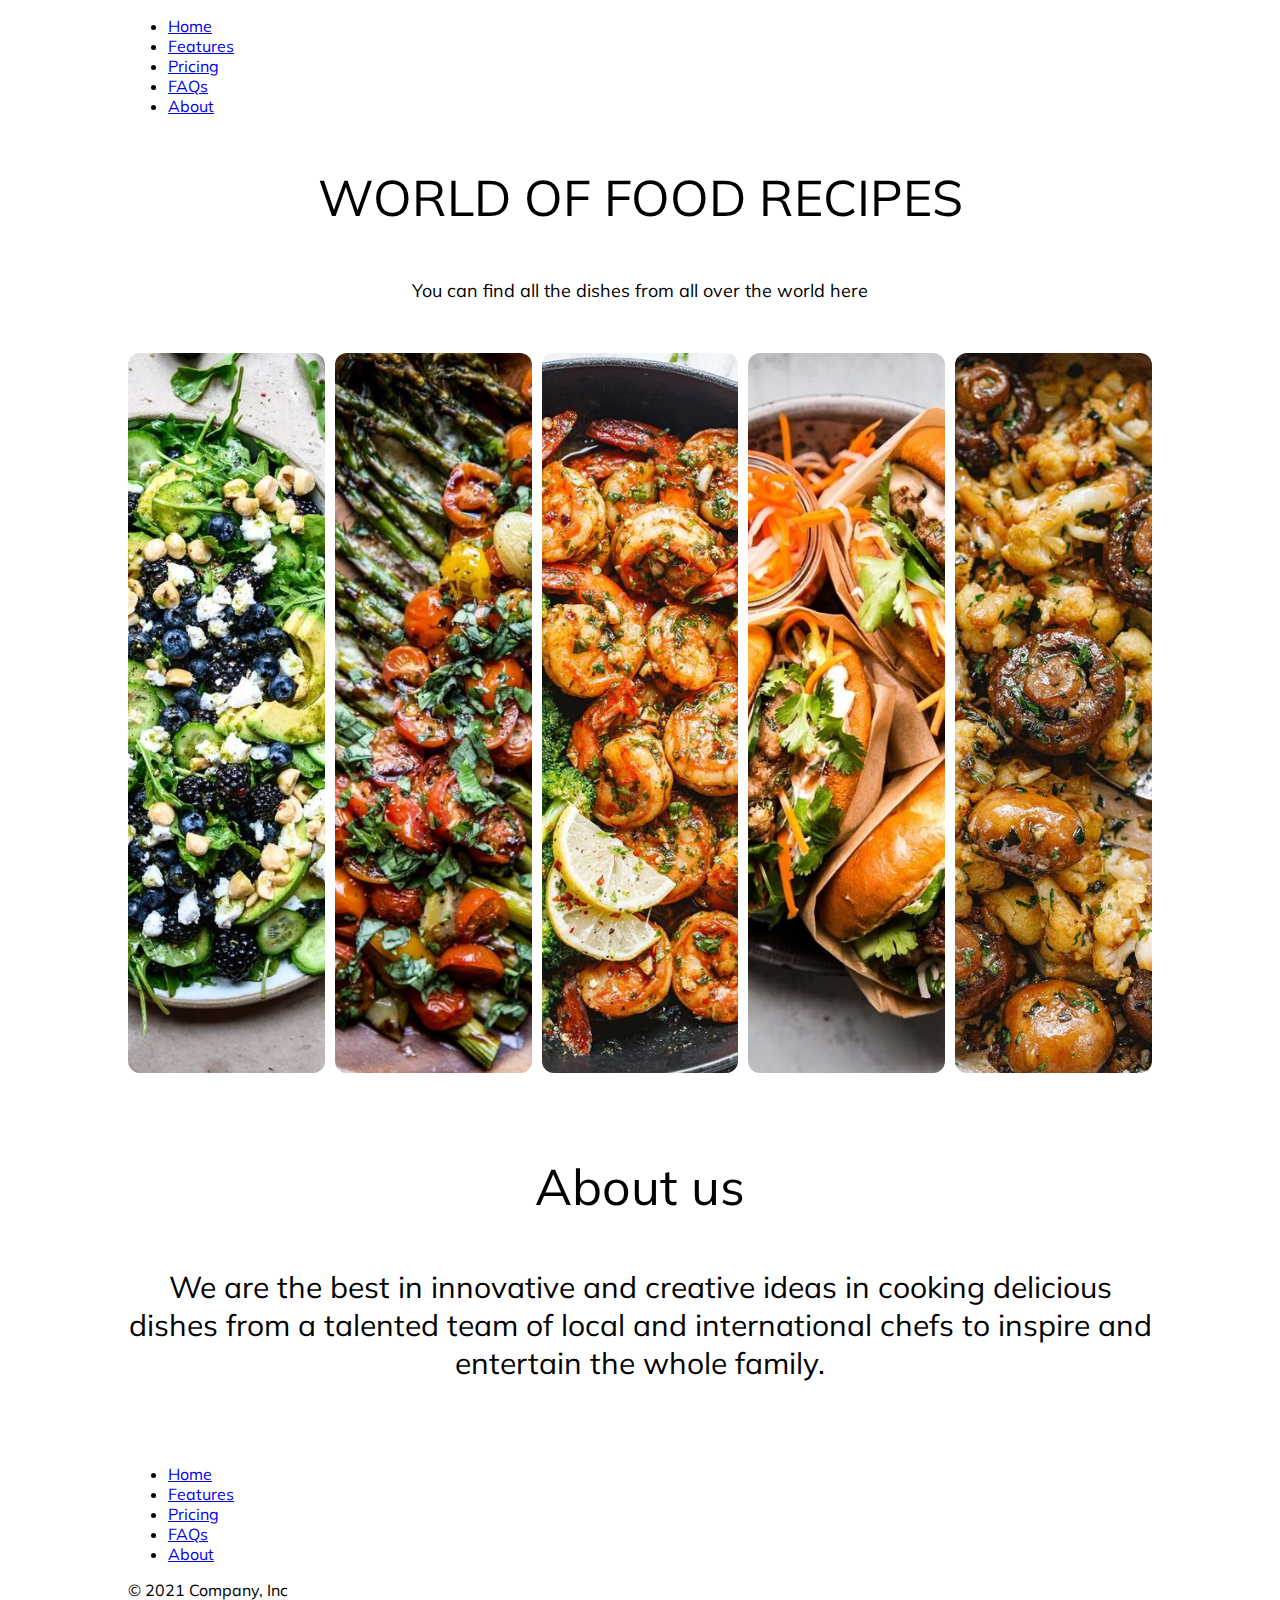
==== HTML/index.html @ 08d476f8 "change HTML file name" ====
<!DOCTYPE html>
<html lang="en">
<head>
    <meta charset="UTF-8">
    <meta http-equiv="X-UA-Compatible" content="IE=edge">
    <meta name="viewport" content="width=device-width, initial-scale=1.0">
    <link href="https://cdn.jsdelivr.net/npm/bootstrap@5.2.0-beta1/dist/css/bootstrap.min.css" rel="stylesheet" integrity="sha384-0evHe/X+R7YkIZDRvuzKMRqM+OrBnVFBL6DOitfPri4tjfHxaWutUpFmBp4vmVor" crossorigin="anonymous">
    <link rel="stylesheet" href ="/CSS/style.css">

    <title>Recipes</title>
</head>
<body>
    <nav class="nav justify-content-center ">
        <ul class="nav justify-content-center border-bottom pb-3 mb-3">
          <li class="nav-item"><a href="#" class="nav-link px-2 text-muted">Home</a></li>
          <li class="nav-item"><a href="#" class="nav-link px-2 text-muted">Features</a></li>
          <li class="nav-item"><a href="#" class="nav-link px-2 text-muted">Pricing</a></li>
          <li class="nav-item"><a href="#" class="nav-link px-2 text-muted">FAQs</a></li>
          <li class="nav-item"><a href="#" class="nav-link px-2 text-muted">About</a></li>
        </ul>
    </nav>

    <div id="mainText">
        <p>WORLD OF FOOD RECIPES </p>
        <p class="subtext">
            You can find all the dishes from all over the world here
        </p>
    </div>
  
    <div class="container ">
        <div class="panel" style="background-image: url('/Images/BlackberryAvocadoSalad.jpg')">
            <h3>Blackberry Avocado Salad</h3>
        </div>
        <div class="panel"
            style="background-image: url('/Images/CapreseRoastedAsparagus.jpg')">
            <h3>Caprese Roasted Asparagus</h3>
        </div>
        <div class="panel"
            style="background-image: url('/Images/GarlicButterShrimp.jpg')">
            <h3>Garlic Butter Shrimp</h3>
        </div>
        <div class="panel" style="background-image: url('/Images/PorkBurger.jpg')">
            <h3>Pork Burger</h3>
        </div>
        <div class="panel" style="background-image: url('/Images/GarlicMushrooms.jpg')">
            <h3>Garlic Mushrooms</h3>
        </div>
    </div>

    <div class="aboutUs">
        <p class="titles">About us</p>
        <p class="subtext2">We are the best in innovative and creative ideas in cooking delicious dishes from a talented team of local and international chefs to inspire and entertain the whole family.</p>
    </div>

    <footer class="py-3 my-4">
        <ul class="nav justify-content-center border-bottom pb-3 mb-3">
          <li class="nav-item"><a href="#" class="nav-link px-2 text-muted">Home</a></li>
          <li class="nav-item"><a href="#" class="nav-link px-2 text-muted">Features</a></li>
          <li class="nav-item"><a href="#" class="nav-link px-2 text-muted">Pricing</a></li>
          <li class="nav-item"><a href="#" class="nav-link px-2 text-muted">FAQs</a></li>
          <li class="nav-item"><a href="#" class="nav-link px-2 text-muted">About</a></li>
        </ul>
        <p class="text-center text-muted">© 2021 Company, Inc</p>
      </footer>
</body>
<script src="/JS/script.js"></script>
</html>
---- CSS/style.css ----
@import url('https://fonts.googleapis.com/css2?family=Mulish&display=swap');

* {
    box-sizing: border-box;
}

body {
    font-family: 'Mulish', sans-serif;
    margin-left: 10%;
    margin-right:10%;
    /* display: flex; */
    align-items: center;
    justify-content: center;
    height: 100vh;
    /* overflow: hidden; */
    background-color: white;
}

.container {
    display: flex;
    width: 100%;
    gap: 10px;
}
#mainText{
    text-align: center;
    font-size: 50px;
    font-family: 'Mulish', sans-serif;
    margin-top: 4%;
    margin-bottom: 5%;
}
.subtext{
    font-family: 'Mulish', sans-serif;
    font-size: 18px;
}
.aboutUs{
    text-align: center;
    margin-top: 8%;
    margin-bottom: 8%;
}
.titles{
    font-size:50px ;
}
.subtext2{
    font-size: 30px;
}


.panel {
    background-size: cover;
    background-position: center;
    background-repeat: no-repeat;
    height: 80vh;
    border-radius: 12px;
    cursor: pointer;
    flex: 0.5;
    color: #fff;
    transition: flex 0.75s ease-in;
    position: relative;
}

.panel h3 {
    font-size: 1.2rem;
    position: absolute;
    bottom: 20px;
    right: 20px;
    margin: 0;
    opacity: 0;
}

.panel.active {
    flex: 5;
}

.panel.active h3 {
    opacity: 1;
    transition: opacity 0.3s ease-in 0.4s;
}

@media(max-width: 600px) {
    .container {
        width: 100vw;
    }

    .panel:nth-of-type(4),
    .panel:nth-of-type(5) {
        display: none;
    }
    .subtext2{
        font-size: 20px;
    }
}
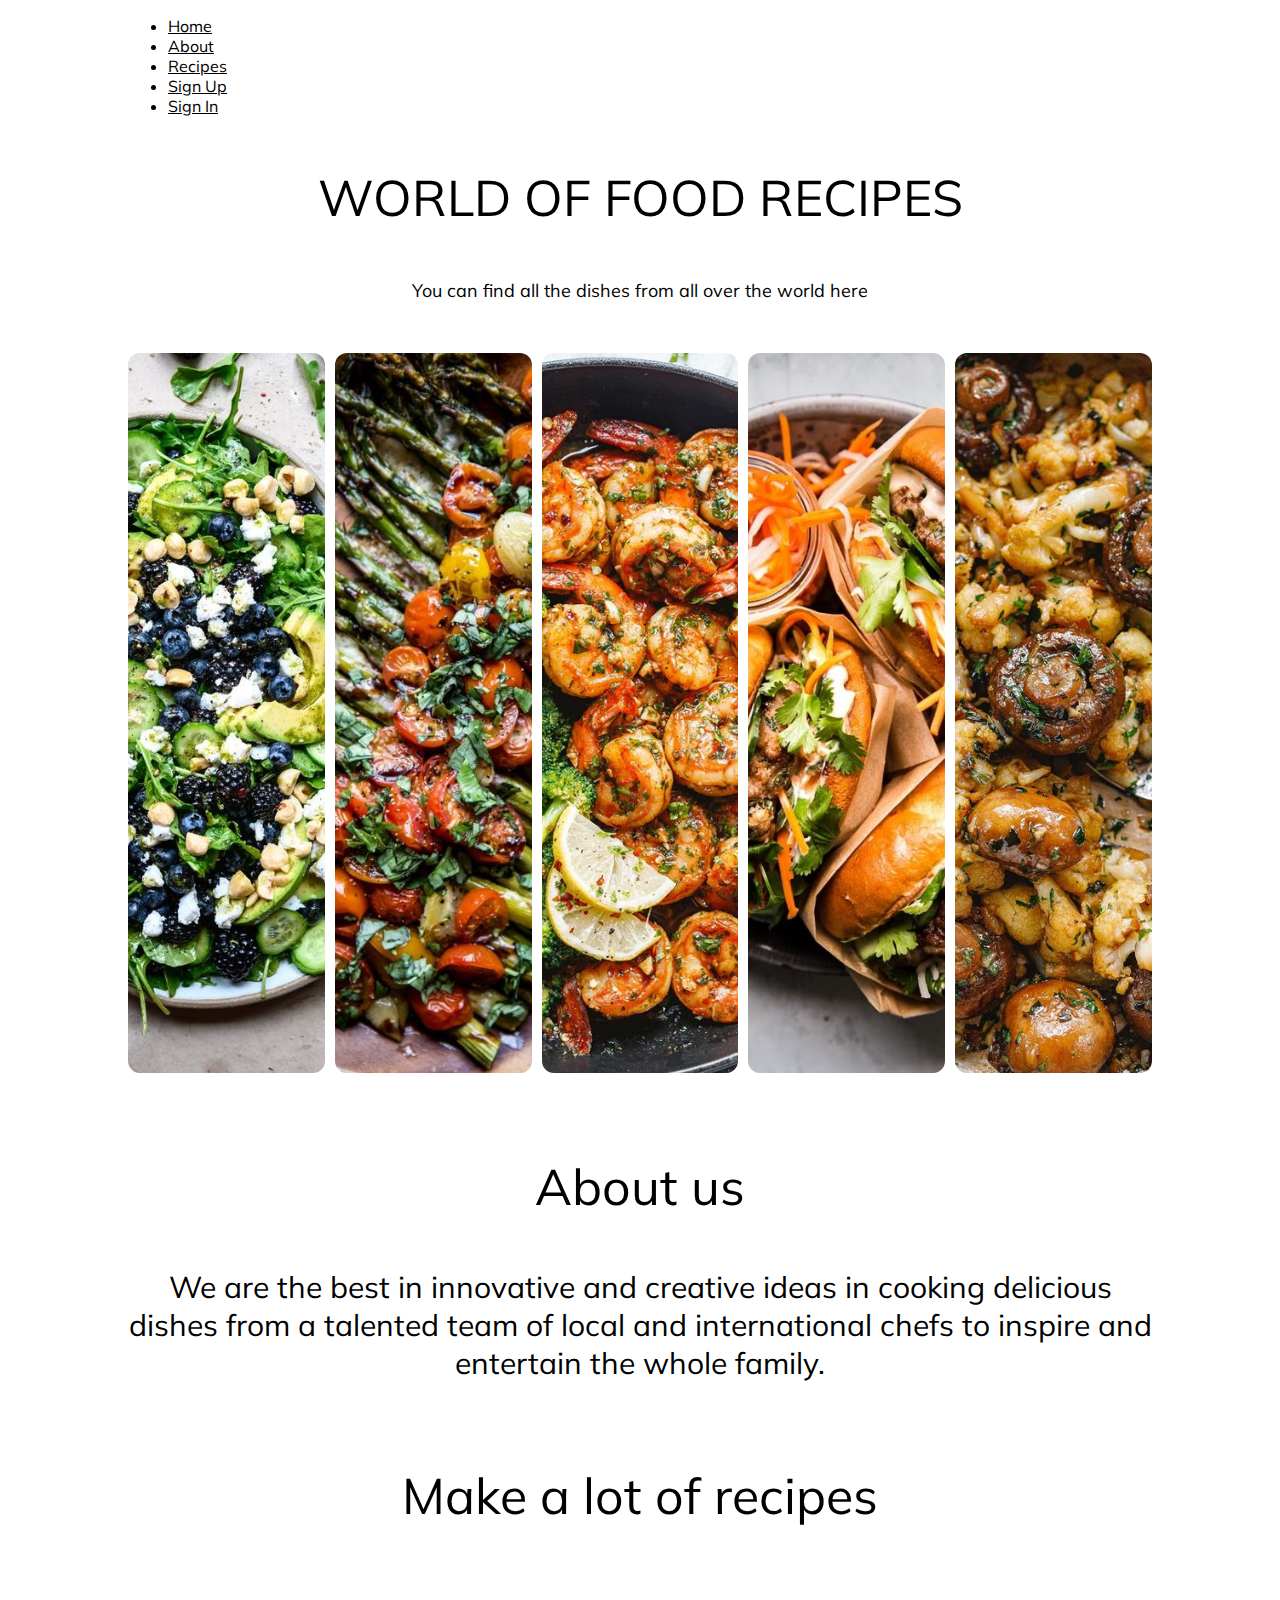
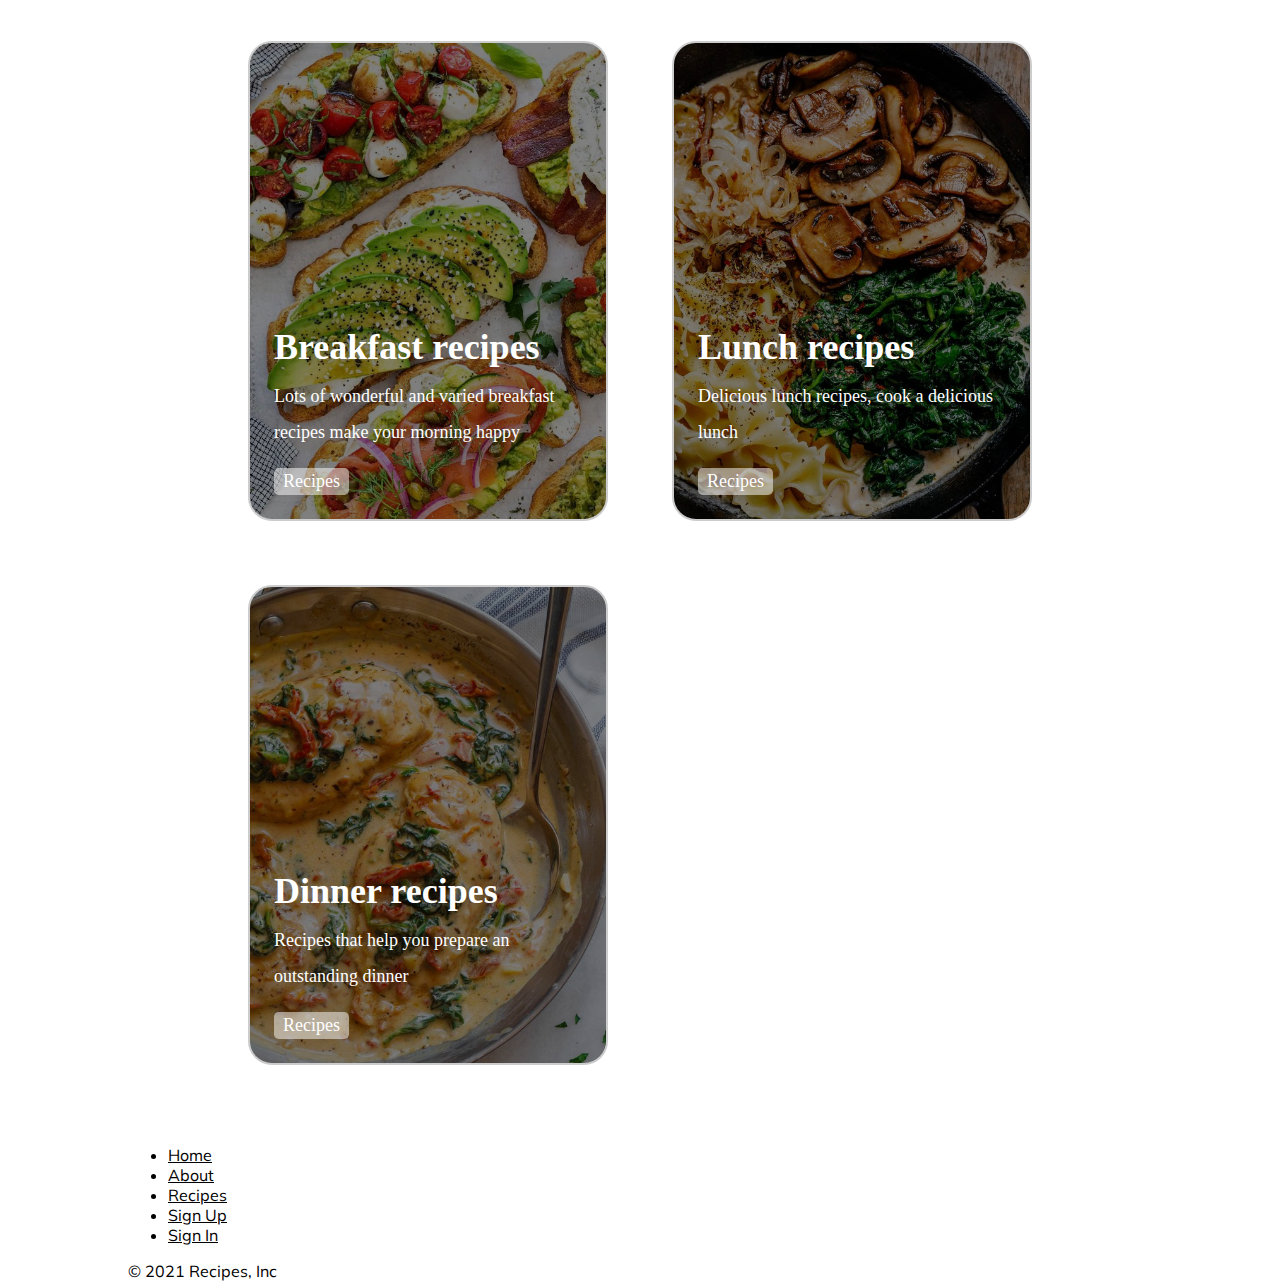
==== commit 4b77df6a: "Home page , Register page [Style has not been completed]" ====
--- a/HTML/index.html
+++ b/HTML/index.html
@@ -12,11 +12,11 @@
 <body>
     <nav class="nav justify-content-center ">
         <ul class="nav justify-content-center border-bottom pb-3 mb-3">
-          <li class="nav-item"><a href="#" class="nav-link px-2 text-muted">Home</a></li>
-          <li class="nav-item"><a href="#" class="nav-link px-2 text-muted">Features</a></li>
-          <li class="nav-item"><a href="#" class="nav-link px-2 text-muted">Pricing</a></li>
-          <li class="nav-item"><a href="#" class="nav-link px-2 text-muted">FAQs</a></li>
+          <li class="nav-item"><a href="/HTML/index.html" class="nav-link px-2 text-muted">Home</a></li>
           <li class="nav-item"><a href="#" class="nav-link px-2 text-muted">About</a></li>
+          <li class="nav-item"><a href="#" class="nav-link px-2 text-muted">Recipes</a></li>
+          <li class="nav-item"><a href="/HTML/register.html" class="nav-link px-2 text-muted">Sign Up</a></li>
+          <li class="nav-item"><a href="#" class="nav-link px-2 text-muted">Sign In</a></li>
         </ul>
     </nav>
 
@@ -52,15 +52,60 @@
         <p class="subtext2">We are the best in innovative and creative ideas in cooking delicious dishes from a talented team of local and international chefs to inspire and entertain the whole family.</p>
     </div>
 
+ 
+        <p class="titles">Make a lot of recipes</p>
+ 
+      <section class="cards-wrapper">
+
+        <div class="card-grid-space">
+          <a class="card" href="https://codetheweb.blog/2017/10/06/html-syntax/" style="--bg-img: url(/Images/AvocadoToast.jpg)">
+            <div>
+              <h1>Breakfast recipes</h1>
+              <p>Lots of wonderful and varied breakfast recipes make your morning happy</p>
+              <div class="tags">
+                <div class="tag">Recipes</div>
+              </div>
+            </div>
+          </a>
+        </div>
+     
+
+        <div class="card-grid-space">
+          <a class="card" href="https://codetheweb.blog/2017/10/09/basic-types-of-html-tags/" style="--bg-img: url(/Images/GarlicParmesanPasta.jpg)">
+            <div>
+              <h1>Lunch recipes</h1>
+              <p>Delicious lunch recipes, cook a delicious lunch</p>
+              
+              <div class="tags">
+                <div class="tag">Recipes</div>
+              </div>
+            </div>
+          </a>
+        </div>
+        <div class="card-grid-space">
+          <a class="card" href="https://codetheweb.blog/2017/10/14/links-images-about-file-paths/" style="--bg-img: url('/Images/CreamyChicken.jpg')">
+            <div>
+              <h1>Dinner recipes</h1>
+              <p>Recipes that help you prepare an outstanding dinner</p>
+              <div class="tags">
+                <div class="tag">Recipes</div>
+              </div>
+            </div>
+          </a>
+        </div>
+      </section>
+
+    
+
     <footer class="py-3 my-4">
         <ul class="nav justify-content-center border-bottom pb-3 mb-3">
-          <li class="nav-item"><a href="#" class="nav-link px-2 text-muted">Home</a></li>
-          <li class="nav-item"><a href="#" class="nav-link px-2 text-muted">Features</a></li>
-          <li class="nav-item"><a href="#" class="nav-link px-2 text-muted">Pricing</a></li>
-          <li class="nav-item"><a href="#" class="nav-link px-2 text-muted">FAQs</a></li>
+          <li class="nav-item"><a href="/HTML/index.html" class="nav-link px-2 text-muted">Home</a></li>
           <li class="nav-item"><a href="#" class="nav-link px-2 text-muted">About</a></li>
+          <li class="nav-item"><a href="#" class="nav-link px-2 text-muted">Recipes</a></li>
+          <li class="nav-item"><a href="/HTML/register.html" class="nav-link px-2 text-muted">Sign Up</a></li>
+          <li class="nav-item"><a href="#" class="nav-link px-2 text-muted">Sign In</a></li>
         </ul>
-        <p class="text-center text-muted">© 2021 Company, Inc</p>
+        <p class="text-center text-muted">© 2021 Recipes, Inc</p>
       </footer>
 </body>
 <script src="/JS/script.js"></script>
--- a/CSS/style.css
+++ b/CSS/style.css
@@ -39,6 +39,7 @@
 }
 .titles{
     font-size:50px ;
+    text-align: center;
 }
 .subtext2{
     font-size: 30px;
@@ -76,7 +77,174 @@
     transition: opacity 0.3s ease-in 0.4s;
 }
 
-@media(max-width: 600px) {
+
+
+
+  
+  a {
+    color: inherit;
+  }
+  
+  .cards-wrapper {
+    display: grid;
+    justify-content: center;
+    align-items: center;
+    grid-template-columns: 1fr 1fr 1fr;
+    grid-gap: 4rem;
+    padding: 4rem;
+    margin: 0 auto;
+    width: max-content;
+  }
+  
+  .card {
+    font-family: 'Heebo';
+    --bg-filter-opacity: 0.5;
+    background-image: linear-gradient(rgba(0,0,0,var(--bg-filter-opacity)),rgba(0,0,0,var(--bg-filter-opacity))), var(--bg-img);
+    height: 20em;
+    width: 15em;
+    font-size: 1.5em;
+    color: rgb(255, 255, 255);
+    border-radius: 1em;
+    padding: 1em;
+    /*margin: 2em;*/
+    display: flex;
+    align-items: flex-end;
+    background-size: cover;
+    background-position: center;
+    /* box-shadow: 0 0 5em -1em rgb(201, 220, 33); */
+    transition: all, var(--transition-time);
+    position: relative;
+    overflow: hidden;
+    border: 2px solid #ccc;
+    text-decoration: none;
+  }
+  
+  .card:hover {
+    transform: rotate(0);
+  }
+  
+  .card h1 {
+    margin: 0;
+    font-size: 1.5em;
+    line-height: 1.2em;
+  }
+  
+  .card p {
+    font-size: 0.75em;
+    font-family: 'Open Sans';
+    margin-top: 0.5em;
+    line-height: 2em;
+  }
+  
+  .card .tags {
+    display: flex;
+  }
+  
+  .card .tags .tag {
+    font-size: 0.75em;
+    background: rgba(255,255,255,0.5);
+    border-radius: 0.3rem;
+    padding: 0 0.5em;
+    margin-right: 0.5em;
+    line-height: 1.5em;
+    transition: all, var(--transition-time);
+  }
+  
+  .card:hover .tags .tag {
+    background: var(--color);
+    color: white;
+  }
+  
+  .card .date {
+    position: absolute;
+    top: 0;
+    right: 0;
+    font-size: 0.75em;
+    padding: 1em;
+    line-height: 1em;
+    opacity: .8;
+  }
+  
+  .card:before, .card:after {
+    content: '';
+    transform: scale(0);
+    transform-origin: top left;
+    border-radius: 50%;
+    position: absolute;
+    left: -50%;
+    top: -50%;
+    z-index: -5;
+    transition: all, var(--transition-time);
+    transition-timing-function: ease-in-out;
+  }
+  
+  .card:before {
+    background: #ddd;
+    width: 250%;
+    height: 250%;
+  }
+  
+  .card:after {
+    background: #a9bf0433;
+    width: 200%;
+    height: 200%;
+  }
+  
+  .card:hover {
+    color: var(--color);
+  }
+  
+  .card:hover:before, .card:hover:after {
+    transform: scale(1);
+  }
+  
+  .card-grid-space .num {
+    font-size: 3em;
+    margin-bottom: 1.2rem;
+    margin-left: 1rem;
+  }
+  
+  .info {
+    font-size: 1.2em;
+    display: flex;
+    padding: 1em 3em;
+    height: 3em;
+  }
+  
+  .info img {
+    height: 3em;
+    margin-right: 0.5em;
+  }
+  
+  .info h1 {
+    font-size: 1em;
+    font-weight: normal;
+  }
+  
+  /* MEDIA QUERIES */
+  @media screen and (max-width: 1285px) {
+    .cards-wrapper {
+      grid-template-columns: 1fr 1fr;
+    }
+  }
+  
+  @media screen and (max-width: 900px) {
+    .cards-wrapper {
+      grid-template-columns: 1fr;
+    }
+    .info {
+      justify-content: center;
+    }
+    .card-grid-space .num {
+      margin-left: 0;
+      text-align: center;
+    }
+  }
+  
+  @media screen and (max-width: 600px) {
+    .cards-wrapper {
+      padding: 4rem 2rem;
+    }
     .container {
         width: 100vw;
     }
@@ -86,6 +254,20 @@
         display: none;
     }
     .subtext2{
-        font-size: 20px;
-    }
-}+        font-size: 20px;}
+    .card {
+      max-width: calc(100vw - 4rem);
+    }
+  }
+  
+  @media screen and (max-width: 450px) {
+    .info {
+      display: block;
+      text-align: center;
+    }
+    .info h1 {
+      margin: 0;
+    }
+  }
+
+  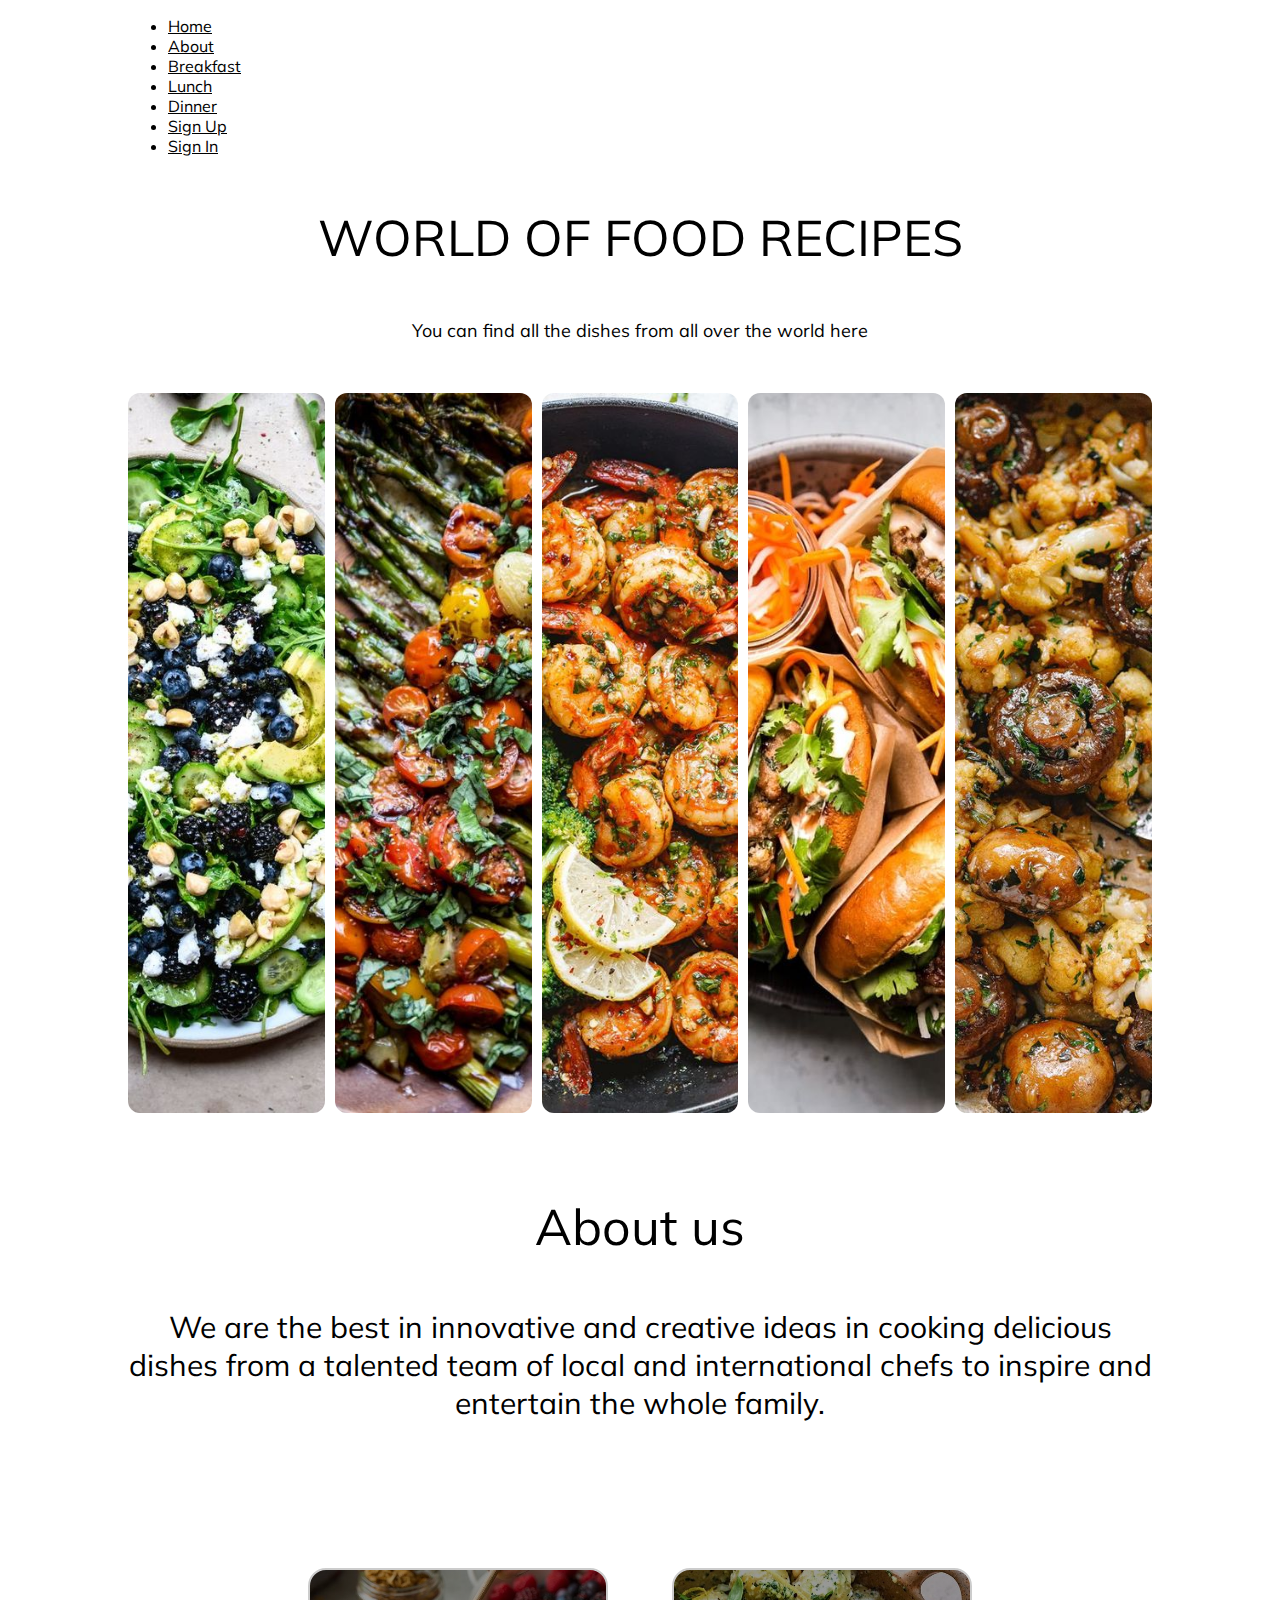
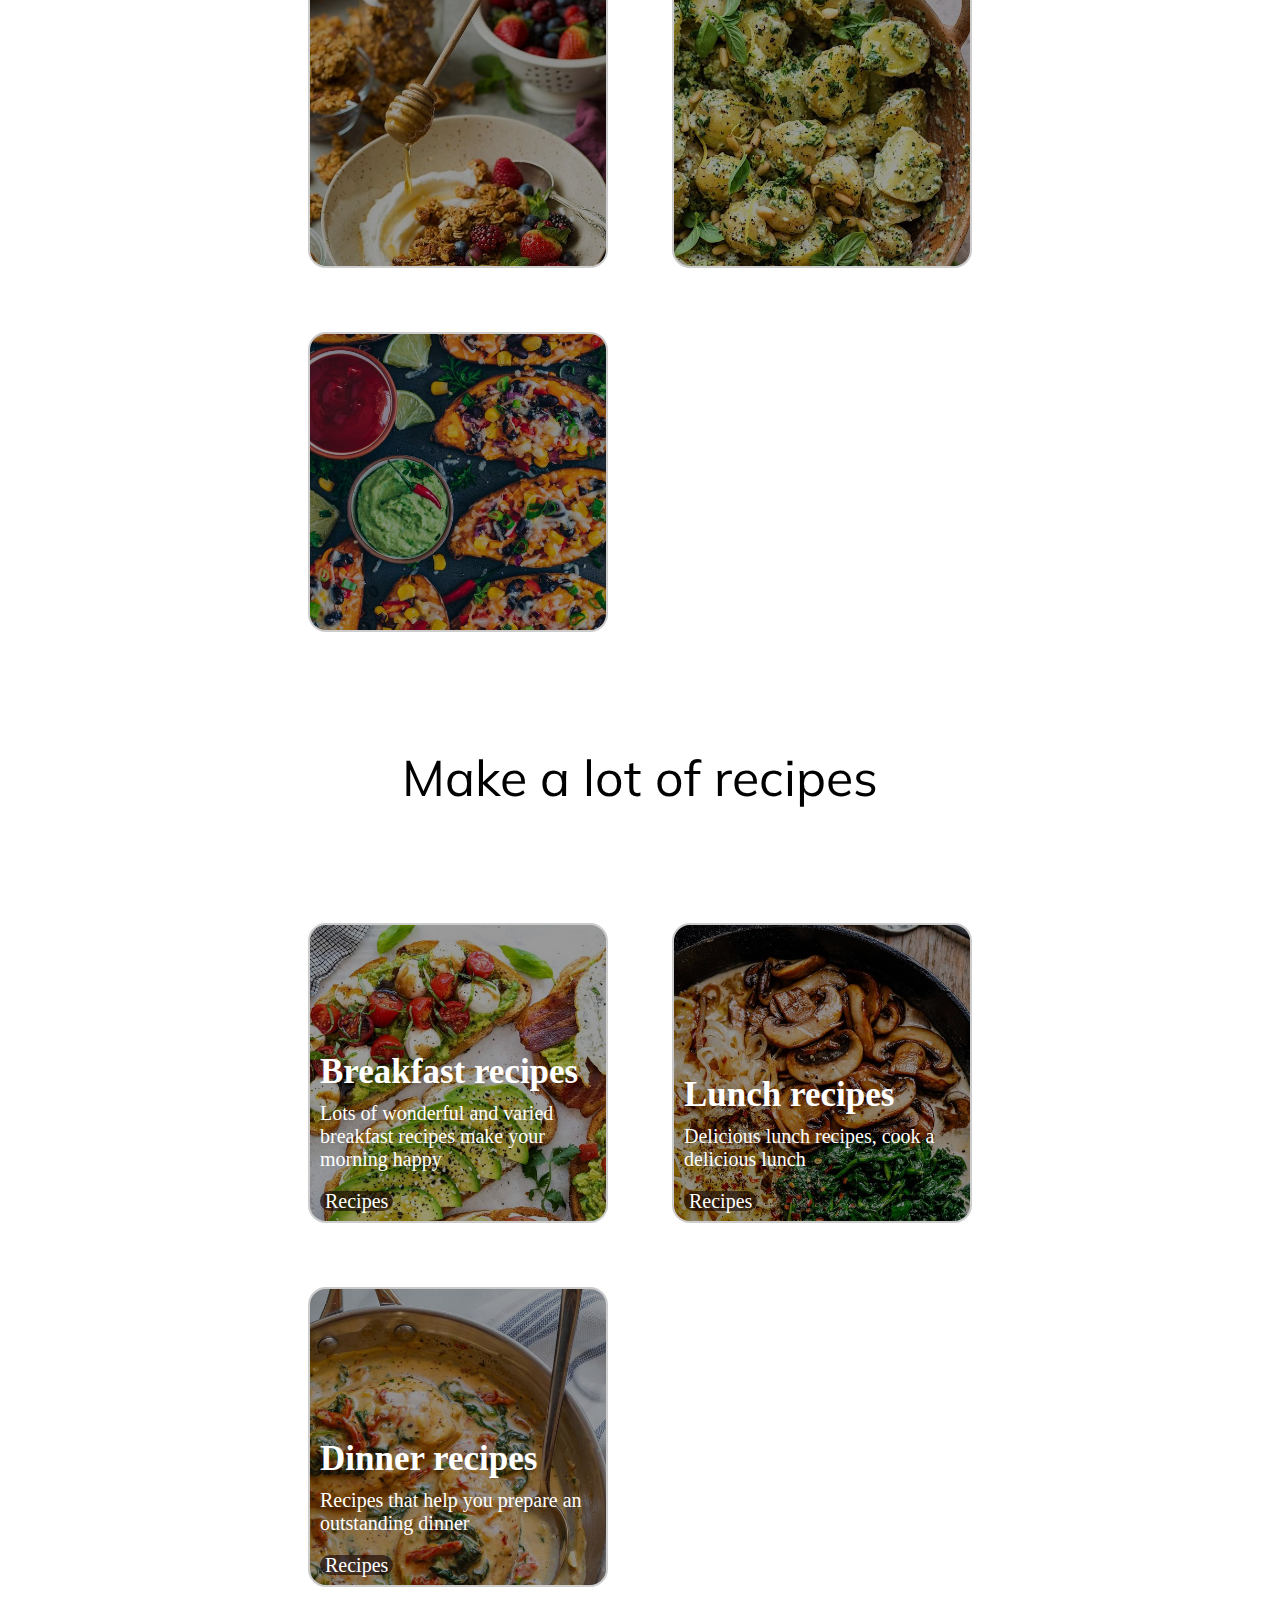
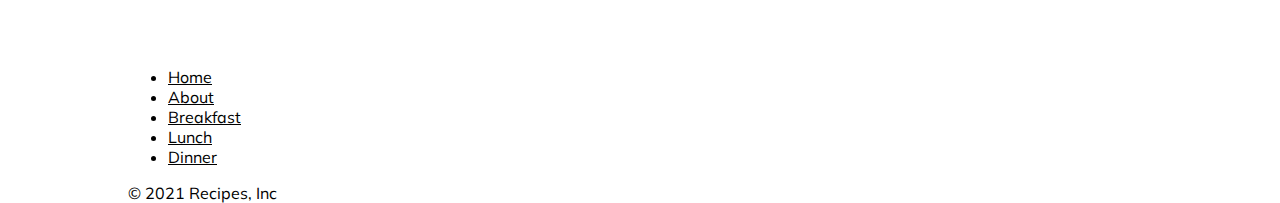
==== commit c8dba5b1: "Pages are initially completed" ====
--- a/HTML/index.html
+++ b/HTML/index.html
@@ -13,14 +13,16 @@
     <nav class="nav justify-content-center ">
         <ul class="nav justify-content-center border-bottom pb-3 mb-3">
           <li class="nav-item"><a href="/HTML/index.html" class="nav-link px-2 text-muted">Home</a></li>
-          <li class="nav-item"><a href="#" class="nav-link px-2 text-muted">About</a></li>
-          <li class="nav-item"><a href="#" class="nav-link px-2 text-muted">Recipes</a></li>
+          <li class="nav-item"><a href="#aboutid" class="nav-link px-2 text-muted">About</a></li>
+          <li class="nav-item"><a href="/HTML/breakfast.html" class="nav-link px-2 text-muted">Breakfast</a></li>
+          <li class="nav-item"><a href="/HTML/lunch.html" class="nav-link px-2 text-muted">Lunch</a></li>
+          <li class="nav-item"><a href="/HTML/dinner.html" class="nav-link px-2 text-muted">Dinner</a></li>
           <li class="nav-item"><a href="/HTML/register.html" class="nav-link px-2 text-muted">Sign Up</a></li>
-          <li class="nav-item"><a href="#" class="nav-link px-2 text-muted">Sign In</a></li>
+          <li class="nav-item"><a href="/HTML/login.html" class="nav-link px-2 text-muted">Sign In</a></li>
         </ul>
     </nav>
 
-    <div id="mainText">
+    <div id="mainText" >
         <p>WORLD OF FOOD RECIPES </p>
         <p class="subtext">
             You can find all the dishes from all over the world here
@@ -48,17 +50,33 @@
     </div>
 
     <div class="aboutUs">
+      <a id= "aboutid">
         <p class="titles">About us</p>
         <p class="subtext2">We are the best in innovative and creative ideas in cooking delicious dishes from a talented team of local and international chefs to inspire and entertain the whole family.</p>
-    </div>
+      </a>
+      </div>
+    <section class="cards-wrapper">
 
+      <div class="card-grid-space">
+        <a class="card" href="#" style="--bg-img: url('/Images/breakfast/Honey Almond Granola.jpg')">
+        </a>
+      </div>
+      <div class="card-grid-space">
+        <a class="card" href="#" style="--bg-img: url('/Images/PestoPotato_Salad.jpg')">
+        </a>
+      </div>
+      <div class="card-grid-space">
+        <a class="card" href="#" style="--bg-img: url('/Images/MexicanSweetPotato.jpg')">
+        </a>
+      </div>
+    </section>
  
         <p class="titles">Make a lot of recipes</p>
  
       <section class="cards-wrapper">
 
         <div class="card-grid-space">
-          <a class="card" href="https://codetheweb.blog/2017/10/06/html-syntax/" style="--bg-img: url(/Images/AvocadoToast.jpg)">
+          <a class="card" href="/HTML/breakfast.html" style="--bg-img: url(/Images/AvocadoToast.jpg)">
             <div>
               <h1>Breakfast recipes</h1>
               <p>Lots of wonderful and varied breakfast recipes make your morning happy</p>
@@ -68,10 +86,8 @@
             </div>
           </a>
         </div>
-     
-
         <div class="card-grid-space">
-          <a class="card" href="https://codetheweb.blog/2017/10/09/basic-types-of-html-tags/" style="--bg-img: url(/Images/GarlicParmesanPasta.jpg)">
+          <a class="card" href="/HTML/lunch.html" style="--bg-img: url(/Images/GarlicParmesanPasta.jpg)">
             <div>
               <h1>Lunch recipes</h1>
               <p>Delicious lunch recipes, cook a delicious lunch</p>
@@ -83,7 +99,7 @@
           </a>
         </div>
         <div class="card-grid-space">
-          <a class="card" href="https://codetheweb.blog/2017/10/14/links-images-about-file-paths/" style="--bg-img: url('/Images/CreamyChicken.jpg')">
+          <a class="card" href="/HTML/dinner.html" style="--bg-img: url('/Images/CreamyChicken.jpg')">
             <div>
               <h1>Dinner recipes</h1>
               <p>Recipes that help you prepare an outstanding dinner</p>
@@ -100,11 +116,12 @@
     <footer class="py-3 my-4">
         <ul class="nav justify-content-center border-bottom pb-3 mb-3">
           <li class="nav-item"><a href="/HTML/index.html" class="nav-link px-2 text-muted">Home</a></li>
-          <li class="nav-item"><a href="#" class="nav-link px-2 text-muted">About</a></li>
-          <li class="nav-item"><a href="#" class="nav-link px-2 text-muted">Recipes</a></li>
-          <li class="nav-item"><a href="/HTML/register.html" class="nav-link px-2 text-muted">Sign Up</a></li>
-          <li class="nav-item"><a href="#" class="nav-link px-2 text-muted">Sign In</a></li>
+          <li class="nav-item"><a href="#about" class="nav-link px-2 text-muted">About</a></li>
+          <li class="nav-item"><a href="/HTML/breakfast.html" class="nav-link px-2 text-muted">Breakfast</a></li>
+          <li class="nav-item"><a href="/HTML/lunch.html" class="nav-link px-2 text-muted">Lunch</a></li>
+          <li class="nav-item"><a href="/HTML/dinner.html" class="nav-link px-2 text-muted">Dinner</a></li>
         </ul>
+    
         <p class="text-center text-muted">© 2021 Recipes, Inc</p>
       </footer>
 </body>
--- a/CSS/style.css
+++ b/CSS/style.css
@@ -98,42 +98,31 @@
   
   .card {
     font-family: 'Heebo';
-    --bg-filter-opacity: 0.5;
+    --bg-filter-opacity: 0.4;
     background-image: linear-gradient(rgba(0,0,0,var(--bg-filter-opacity)),rgba(0,0,0,var(--bg-filter-opacity))), var(--bg-img);
-    height: 20em;
-    width: 15em;
-    font-size: 1.5em;
+    height: 300px;
+    width: 300px;
+    font-size: 25px;
     color: rgb(255, 255, 255);
-    border-radius: 1em;
-    padding: 1em;
-    /*margin: 2em;*/
+    border-radius: 18px;
+    padding: 10px;
     display: flex;
     align-items: flex-end;
     background-size: cover;
-    background-position: center;
-    /* box-shadow: 0 0 5em -1em rgb(201, 220, 33); */
-    transition: all, var(--transition-time);
-    position: relative;
     overflow: hidden;
     border: 2px solid #ccc;
     text-decoration: none;
   }
   
-  .card:hover {
-    transform: rotate(0);
-  }
-  
   .card h1 {
     margin: 0;
-    font-size: 1.5em;
-    line-height: 1.2em;
+    font-size: 35px;
+   
   }
   
   .card p {
-    font-size: 0.75em;
-    font-family: 'Open Sans';
-    margin-top: 0.5em;
-    line-height: 2em;
+    font-size: 20px;
+    margin-top: 10px;
   }
   
   .card .tags {
@@ -141,87 +130,20 @@
   }
   
   .card .tags .tag {
-    font-size: 0.75em;
-    background: rgba(255,255,255,0.5);
-    border-radius: 0.3rem;
-    padding: 0 0.5em;
-    margin-right: 0.5em;
-    line-height: 1.5em;
-    transition: all, var(--transition-time);
+    font-size: 20px;
+    background: rgba(20, 1, 1, 0.625);
+    border-radius: 10px;
+    padding: 5px;
+    margin-right: 10px;
+    line-height: 10px;
+    
   }
   
-  .card:hover .tags .tag {
-    background: var(--color);
-    color: white;
-  }
-  
-  .card .date {
-    position: absolute;
-    top: 0;
-    right: 0;
-    font-size: 0.75em;
-    padding: 1em;
-    line-height: 1em;
-    opacity: .8;
-  }
-  
-  .card:before, .card:after {
-    content: '';
-    transform: scale(0);
-    transform-origin: top left;
-    border-radius: 50%;
-    position: absolute;
-    left: -50%;
-    top: -50%;
-    z-index: -5;
-    transition: all, var(--transition-time);
-    transition-timing-function: ease-in-out;
-  }
-  
-  .card:before {
-    background: #ddd;
-    width: 250%;
-    height: 250%;
-  }
-  
-  .card:after {
-    background: #a9bf0433;
-    width: 200%;
-    height: 200%;
-  }
   
   .card:hover {
     color: var(--color);
   }
   
-  .card:hover:before, .card:hover:after {
-    transform: scale(1);
-  }
-  
-  .card-grid-space .num {
-    font-size: 3em;
-    margin-bottom: 1.2rem;
-    margin-left: 1rem;
-  }
-  
-  .info {
-    font-size: 1.2em;
-    display: flex;
-    padding: 1em 3em;
-    height: 3em;
-  }
-  
-  .info img {
-    height: 3em;
-    margin-right: 0.5em;
-  }
-  
-  .info h1 {
-    font-size: 1em;
-    font-weight: normal;
-  }
-  
-  /* MEDIA QUERIES */
   @media screen and (max-width: 1285px) {
     .cards-wrapper {
       grid-template-columns: 1fr 1fr;
@@ -239,35 +161,20 @@
       margin-left: 0;
       text-align: center;
     }
+    .subtext2{
+      font-size: 20px;}
   }
   
   @media screen and (max-width: 600px) {
     .cards-wrapper {
-      padding: 4rem 2rem;
+      padding: 4px 2px;
     }
     .container {
-        width: 100vw;
+        width: 100%;
     }
 
-    .panel:nth-of-type(4),
-    .panel:nth-of-type(5) {
-        display: none;
-    }
     .subtext2{
         font-size: 20px;}
-    .card {
-      max-width: calc(100vw - 4rem);
     }
-  }
   
-  @media screen and (max-width: 450px) {
-    .info {
-      display: block;
-      text-align: center;
-    }
-    .info h1 {
-      margin: 0;
-    }
-  }
-
   